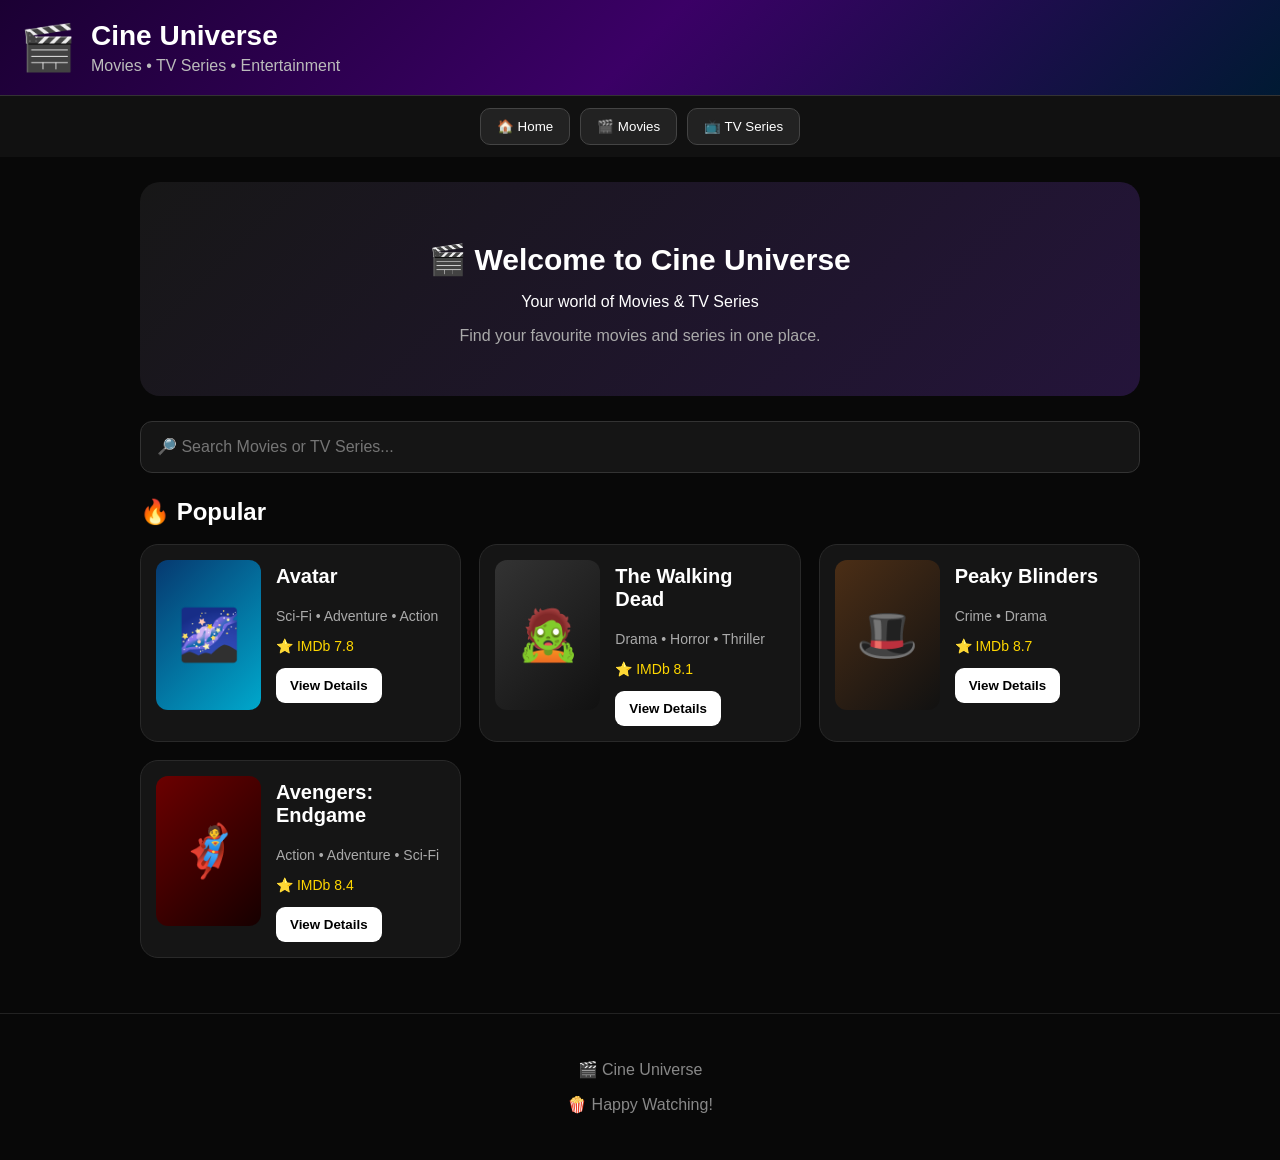
==== index.html @ 863598df "Add files via upload" ====
<!DOCTYPE html>
<html lang="en">
<head>
    <meta charset="UTF-8">
    <meta name="viewport" content="width=device-width, initial-scale=1.0">

    <title>Cine Universe</title>

    <link rel="stylesheet" href="style.css">

    <!-- Telegram Mini App -->
    <script src="https://telegram.org/js/telegram-web-app.js"></script>
</head>

<body>

<header class="header">

    <div class="logo">
        🎬
    </div>

    <div>
        <h1>Cine Universe</h1>
        <p>Movies • TV Series • Entertainment</p>
    </div>

</header>


<nav class="menu">

    <button onclick="showSection('home')">
        🏠 Home
    </button>

    <button onclick="showSection('movies')">
        🎬 Movies
    </button>

    <button onclick="showSection('series')">
        📺 TV Series
    </button>

</nav>


<main>

<section id="home" class="section active">

    <div class="welcome">

        <h2>🎬 Welcome to Cine Universe</h2>

        <p>
            Your world of Movies & TV Series
        </p>

        <p class="small">
            Find your favourite movies and series in one place.
        </p>

    </div>


    <div class="search-box">

        <input
            type="text"
            id="search"
            placeholder="🔎 Search Movies or TV Series..."
        >

    </div>


    <h2 class="section-title">
        🔥 Popular
    </h2>


    <div id="movieContainer" class="movie-container">


        <div class="movie-card"
             data-title="Avatar"
             data-type="movie">

            <div class="poster avatar">
                🌌
            </div>

            <div class="movie-info">

                <h3>Avatar</h3>

                <p>
                    Sci-Fi • Adventure • Action
                </p>

                <p class="rating">
                    ⭐ IMDb 7.8
                </p>

                <button onclick="movieDetails('Avatar')">
                    View Details
                </button>

            </div>

        </div>



        <div class="movie-card"
             data-title="The Walking Dead"
             data-type="series">

            <div class="poster walking">
                🧟
            </div>

            <div class="movie-info">

                <h3>The Walking Dead</h3>

                <p>
                    Drama • Horror • Thriller
                </p>

                <p class="rating">
                    ⭐ IMDb 8.1
                </p>

                <button onclick="movieDetails('The Walking Dead')">
                    View Details
                </button>

            </div>

        </div>



        <div class="movie-card"
             data-title="Peaky Blinders"
             data-type="series">

            <div class="poster peaky">
                🎩
            </div>

            <div class="movie-info">

                <h3>Peaky Blinders</h3>

                <p>
                    Crime • Drama
                </p>

                <p class="rating">
                    ⭐ IMDb 8.7
                </p>

                <button onclick="movieDetails('Peaky Blinders')">
                    View Details
                </button>

            </div>

        </div>



        <div class="movie-card"
             data-title="Avengers Endgame"
             data-type="movie">

            <div class="poster marvel">
                🦸
            </div>

            <div class="movie-info">

                <h3>Avengers: Endgame</h3>

                <p>
                    Action • Adventure • Sci-Fi
                </p>

                <p class="rating">
                    ⭐ IMDb 8.4
                </p>

                <button onclick="movieDetails('Avengers: Endgame')">
                    View Details
                </button>

            </div>

        </div>

    </div>

</section>


<section id="movies" class="section">

    <h2 class="section-title">
        🎬 Movies
    </h2>

    <p>
        Browse our movie collection.
    </p>

</section>


<section id="series" class="section">

    <h2 class="section-title">
        📺 TV Series
    </h2>

    <p>
        Browse our TV Series collection.
    </p>

</section>

</main>


<footer>

    <p>
        🎬 Cine Universe
    </p>

    <p>
        🍿 Happy Watching!
    </p>

</footer>


<script src="script.js"></script>

</body>
</html>
---- style.css ----
* {
    box-sizing: border-box;
}

body {
    margin: 0;

    font-family:
        Arial,
        Helvetica,
        sans-serif;

    background: #080808;

    color: white;
}


/* HEADER */

.header {

    display: flex;

    align-items: center;

    gap: 15px;

    padding: 20px;

    background:
        linear-gradient(
            135deg,
            #1b0033,
            #3b0066,
            #001a33
        );

    border-bottom:
        1px solid #333;
}


.logo {

    font-size: 45px;
}


.header h1 {

    margin: 0;

    font-size: 28px;
}


.header p {

    margin: 5px 0 0;

    color: #bbb;
}


/* MENU */

.menu {

    display: flex;

    justify-content: center;

    gap: 10px;

    padding: 12px;

    background: #111;

    position: sticky;

    top: 0;

    z-index: 10;
}


.menu button {

    background: #222;

    color: white;

    border: 1px solid #444;

    padding: 10px 16px;

    border-radius: 10px;

    cursor: pointer;
}


.menu button:hover {

    background: #444;
}


/* MAIN */

main {

    width: min(
        1000px,
        94%
    );

    margin: auto;
}


.section {

    display: none;

    padding: 25px 0;
}


.section.active {

    display: block;
}


/* WELCOME */

.welcome {

    text-align: center;

    padding: 35px 20px;

    background:
        linear-gradient(
            135deg,
            #171717,
            #24143a
        );

    border-radius: 20px;

    margin-bottom: 25px;
}


.welcome h2 {

    font-size: 30px;

    margin-bottom: 10px;
}


.small {

    color: #aaa;
}


/* SEARCH */

.search-box {

    margin-bottom: 25px;
}


#search {

    width: 100%;

    padding: 16px;

    border-radius: 12px;

    border: 1px solid #333;

    background: #151515;

    color: white;

    font-size: 16px;

    outline: none;
}


#search:focus {

    border-color: #777;
}


/* TITLE */

.section-title {

    margin-top: 25px;

    margin-bottom: 18px;
}


/* MOVIES */

.movie-container {

    display: grid;

    grid-template-columns:
        repeat(
            auto-fit,
            minmax(
                280px,
                1fr
            )
        );

    gap: 18px;
}


.movie-card {

    display: flex;

    gap: 15px;

    background: #151515;

    border:
        1px solid #292929;

    border-radius: 18px;

    padding: 15px;

    transition:
        transform 0.2s;
}


.movie-card:hover {

    transform:
        translateY(-4px);
}


/* POSTERS */

.poster {

    min-width: 105px;

    height: 150px;

    border-radius: 12px;

    display: flex;

    align-items: center;

    justify-content: center;

    font-size: 50px;
}


.avatar {

    background:
        linear-gradient(
            135deg,
            #063970,
            #00a8cc
        );
}


.walking {

    background:
        linear-gradient(
            135deg,
            #333,
            #111
        );
}


.peaky {

    background:
        linear-gradient(
            135deg,
            #4b2e16,
            #111
        );
}


.marvel {

    background:
        linear-gradient(
            135deg,
            #6b0000,
            #160000
        );
}


/* MOVIE INFO */

.movie-info {

    flex: 1;
}


.movie-info h3 {

    margin-top: 5px;

    font-size: 20px;
}


.movie-info p {

    color: #aaa;

    font-size: 14px;
}


.rating {

    color: #ffd700 !important;
}


.movie-info button {

    padding: 10px 14px;

    border: none;

    border-radius: 9px;

    background: white;

    color: black;

    font-weight: bold;

    cursor: pointer;
}


/* FOOTER */

footer {

    text-align: center;

    padding: 30px;

    color: #888;

    border-top:
        1px solid #222;

    margin-top: 30px;
}


/* MOBILE */

@media (
    max-width: 600px
) {

    .header {

        padding: 15px;
    }


    .header h1 {

        font-size: 22px;
    }


    .logo {

        font-size: 35px;
    }


    .movie-card {

        flex-direction: column;
    }


    .poster {

        width: 100%;

        height: 180px;
    }


    .menu button {

        flex: 1;

        font-size: 13px;

        padding: 10px 5px;
    }

}
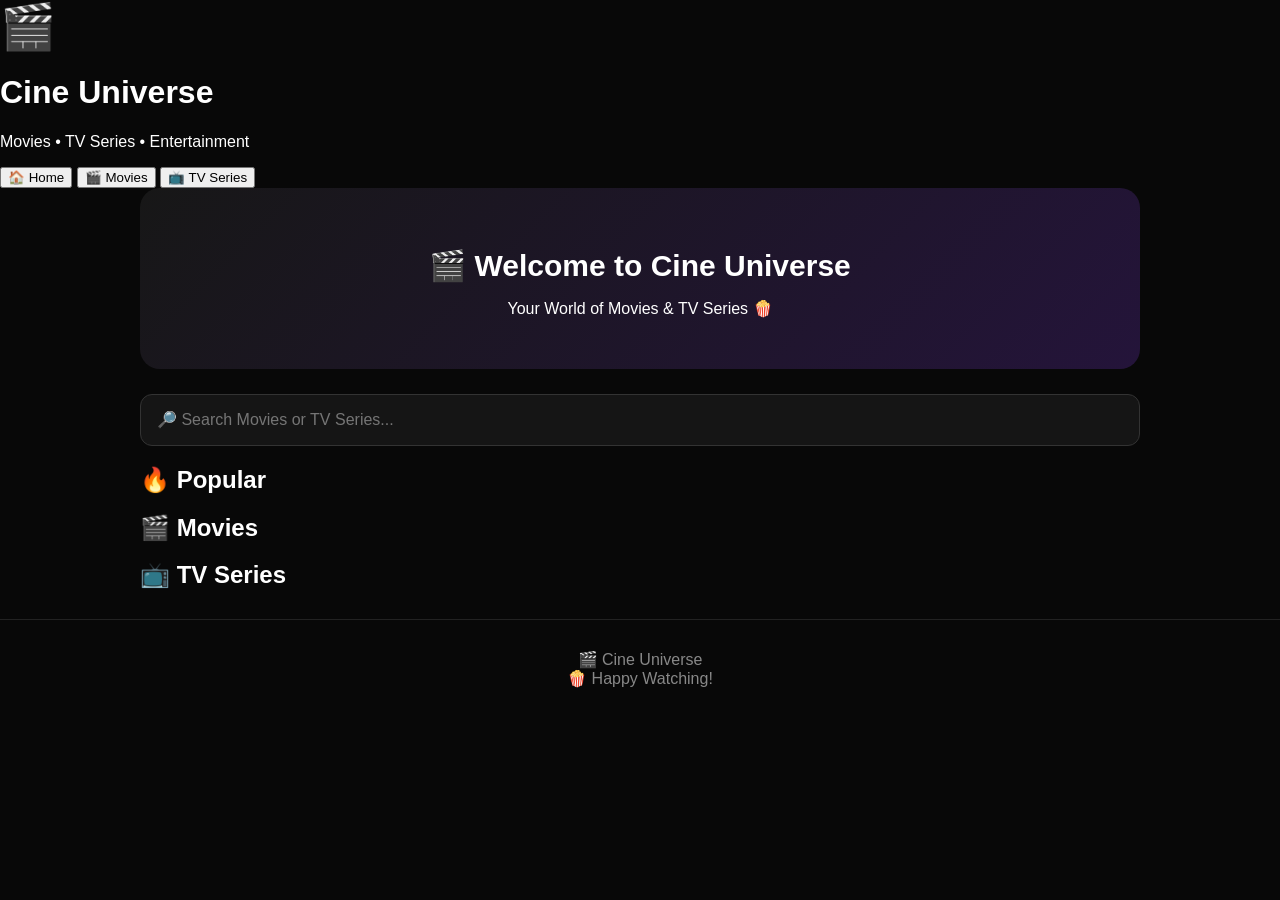
==== commit d8245bb6: "Refactor index.html for better structure and navigation Updated HTML structure and modified navigati" ====
--- a/index.html
+++ b/index.html
@@ -1,253 +1,172 @@
 <!DOCTYPE html>
 <html lang="en">
+
 <head>
+
     <meta charset="UTF-8">
-    <meta name="viewport" content="width=device-width, initial-scale=1.0">
+
+    <meta name="viewport"
+          content="width=device-width, initial-scale=1.0">
 
     <title>Cine Universe</title>
 
-    <link rel="stylesheet" href="style.css">
+    <link rel="stylesheet"
+          href="style.css">
 
-    <!-- Telegram Mini App -->
     <script src="https://telegram.org/js/telegram-web-app.js"></script>
+
 </head>
+
 
 <body>
 
-<header class="header">
+
+<header>
 
     <div class="logo">
         🎬
     </div>
 
     <div>
+
         <h1>Cine Universe</h1>
-        <p>Movies • TV Series • Entertainment</p>
+
+        <p>
+            Movies • TV Series • Entertainment
+        </p>
+
     </div>
 
 </header>
 
 
-<nav class="menu">
 
-    <button onclick="showSection('home')">
+<nav>
+
+    <button onclick="showPage('home')">
         🏠 Home
     </button>
 
-    <button onclick="showSection('movies')">
+    <button onclick="showPage('movies')">
         🎬 Movies
     </button>
 
-    <button onclick="showSection('series')">
+    <button onclick="showPage('series')">
         📺 TV Series
     </button>
 
 </nav>
 
 
+
 <main>
 
-<section id="home" class="section active">
+
+<!-- HOME -->
+
+<section id="home"
+         class="page active">
 
     <div class="welcome">
 
-        <h2>🎬 Welcome to Cine Universe</h2>
+        <h2>
+            🎬 Welcome to Cine Universe
+        </h2>
 
         <p>
-            Your world of Movies & TV Series
-        </p>
-
-        <p class="small">
-            Find your favourite movies and series in one place.
+            Your World of Movies & TV Series 🍿
         </p>
 
     </div>
 
 
-    <div class="search-box">
-
-        <input
-            type="text"
-            id="search"
-            placeholder="🔎 Search Movies or TV Series..."
-        >
-
-    </div>
+    <input
+        id="search"
+        type="search"
+        placeholder="🔎 Search Movies or TV Series..."
+    >
 
 
-    <h2 class="section-title">
+    <h2>
         🔥 Popular
     </h2>
 
 
-    <div id="movieContainer" class="movie-container">
-
-
-        <div class="movie-card"
-             data-title="Avatar"
-             data-type="movie">
-
-            <div class="poster avatar">
-                🌌
-            </div>
-
-            <div class="movie-info">
-
-                <h3>Avatar</h3>
-
-                <p>
-                    Sci-Fi • Adventure • Action
-                </p>
-
-                <p class="rating">
-                    ⭐ IMDb 7.8
-                </p>
-
-                <button onclick="movieDetails('Avatar')">
-                    View Details
-                </button>
-
-            </div>
-
-        </div>
-
-
-
-        <div class="movie-card"
-             data-title="The Walking Dead"
-             data-type="series">
-
-            <div class="poster walking">
-                🧟
-            </div>
-
-            <div class="movie-info">
-
-                <h3>The Walking Dead</h3>
-
-                <p>
-                    Drama • Horror • Thriller
-                </p>
-
-                <p class="rating">
-                    ⭐ IMDb 8.1
-                </p>
-
-                <button onclick="movieDetails('The Walking Dead')">
-                    View Details
-                </button>
-
-            </div>
-
-        </div>
-
-
-
-        <div class="movie-card"
-             data-title="Peaky Blinders"
-             data-type="series">
-
-            <div class="poster peaky">
-                🎩
-            </div>
-
-            <div class="movie-info">
-
-                <h3>Peaky Blinders</h3>
-
-                <p>
-                    Crime • Drama
-                </p>
-
-                <p class="rating">
-                    ⭐ IMDb 8.7
-                </p>
-
-                <button onclick="movieDetails('Peaky Blinders')">
-                    View Details
-                </button>
-
-            </div>
-
-        </div>
-
-
-
-        <div class="movie-card"
-             data-title="Avengers Endgame"
-             data-type="movie">
-
-            <div class="poster marvel">
-                🦸
-            </div>
-
-            <div class="movie-info">
-
-                <h3>Avengers: Endgame</h3>
-
-                <p>
-                    Action • Adventure • Sci-Fi
-                </p>
-
-                <p class="rating">
-                    ⭐ IMDb 8.4
-                </p>
-
-                <button onclick="movieDetails('Avengers: Endgame')">
-                    View Details
-                </button>
-
-            </div>
-
-        </div>
+    <div id="homeMovies"
+         class="movie-grid">
 
     </div>
 
 </section>
 
 
-<section id="movies" class="section">
 
-    <h2 class="section-title">
+<!-- MOVIES -->
+
+<section id="movies"
+         class="page">
+
+    <h2>
         🎬 Movies
     </h2>
 
-    <p>
-        Browse our movie collection.
-    </p>
+    <div id="moviesList"
+         class="movie-grid">
+
+    </div>
 
 </section>
 
 
-<section id="series" class="section">
 
-    <h2 class="section-title">
+<!-- SERIES -->
+
+<section id="series"
+         class="page">
+
+    <h2>
         📺 TV Series
     </h2>
 
-    <p>
-        Browse our TV Series collection.
-    </p>
+    <div id="seriesList"
+         class="movie-grid">
+
+    </div>
 
 </section>
+
 
 </main>
 
 
+
 <footer>
 
-    <p>
-        🎬 Cine Universe
-    </p>
+    🎬 Cine Universe
 
-    <p>
-        🍿 Happy Watching!
-    </p>
+    <br>
+
+    🍿 Happy Watching!
 
 </footer>
 
 
+<div id="detailsModal" class="modal">
+
+    <div class="modal-content">
+
+        <button class="close-btn"
+                onclick="closeDetails()">
+            ✕
+        </button>
+
+        <div id="detailsContent"></div>
+
+    </div>
+
+</div>
 <script src="script.js"></script>
 
 </body>
-</html>+
+</html>
--- a/style.css
+++ b/style.css
@@ -435,4 +435,257 @@
         padding: 10px 5px;
     }
 
-}+}
+/* =========================
+   MOVIE DETAILS MODAL
+========================= */
+
+.modal {
+
+    display: none;
+
+    position: fixed;
+
+    z-index: 100;
+
+    left: 0;
+    top: 0;
+
+    width: 100%;
+    height: 100%;
+
+    background: rgba(0, 0, 0, 0.85);
+
+    padding: 20px;
+
+    overflow-y: auto;
+}
+
+
+.modal-content {
+
+    position: relative;
+
+    width: min(
+        600px,
+        100%
+    );
+
+    margin: 40px auto;
+
+    padding: 25px;
+
+    background:
+        linear-gradient(
+            145deg,
+            #181818,
+            #251538
+        );
+
+    border:
+        1px solid #444;
+
+    border-radius: 20px;
+
+    box-shadow:
+        0 15px 50px
+        rgba(0, 0, 0, 0.7);
+}
+
+
+/* CLOSE BUTTON */
+
+.close-btn {
+
+    position: absolute;
+
+    top: 12px;
+    right: 12px;
+
+    width: 38px;
+    height: 38px;
+
+    border: none;
+
+    border-radius: 50%;
+
+    background: #333;
+
+    color: white;
+
+    font-size: 18px;
+
+    cursor: pointer;
+}
+
+
+.close-btn:hover {
+
+    background: #555;
+}
+
+
+/* DETAILS POSTER */
+
+.details-poster {
+
+    width: 100%;
+
+    height: 280px;
+
+    display: flex;
+
+    align-items: center;
+
+    justify-content: center;
+
+    border-radius: 16px;
+
+    margin-bottom: 20px;
+
+    font-size: 80px;
+
+    background:
+        linear-gradient(
+            135deg,
+            #173b65,
+            #24114d
+        );
+}
+
+
+/* DETAILS TITLE */
+
+.details-title {
+
+    font-size: 28px;
+
+    margin:
+        5px 0 12px;
+}
+
+
+/* DETAILS TEXT */
+
+.details-info {
+
+    color: #ccc;
+
+    line-height: 1.7;
+
+}
+
+
+/* IMDb */
+
+.details-rating {
+
+    color: #ffd700;
+
+    font-size: 18px;
+
+    font-weight: bold;
+}
+
+
+/* DOWNLOAD BUTTON */
+
+.download-btn {
+
+    display: block;
+
+    width: 100%;
+
+    margin-top: 25px;
+
+    padding: 15px;
+
+    border: none;
+
+    border-radius: 12px;
+
+    background:
+        linear-gradient(
+            135deg,
+            #229ed9,
+            #168ac0
+        );
+
+    color: white;
+
+    font-size: 17px;
+
+    font-weight: bold;
+
+    cursor: pointer;
+
+    text-align: center;
+
+    text-decoration: none;
+}
+
+
+.download-btn:hover {
+
+    opacity: 0.9;
+}
+
+
+/* MOBILE */
+
+@media (
+    max-width: 600px
+) {
+
+    .modal {
+
+        padding: 10px;
+
+    }
+
+
+    .modal-content {
+
+        margin: 20px auto;
+
+        padding: 18px;
+
+    }
+
+
+    .details-poster {
+
+        height: 220px;
+
+        font-size: 65px;
+
+    }
+
+
+    .details-title {
+
+        font-size: 24px;
+
+    }
+
+}.poster img {
+
+    width: 100%;
+
+    height: 100%;
+
+    object-fit: cover;
+
+    border-radius: 12px;
+
+    display: block;
+}.details-poster img {
+
+    width: 100%;
+
+    height: 100%;
+
+    object-fit: contain;
+
+    border-radius: 16px;
+}
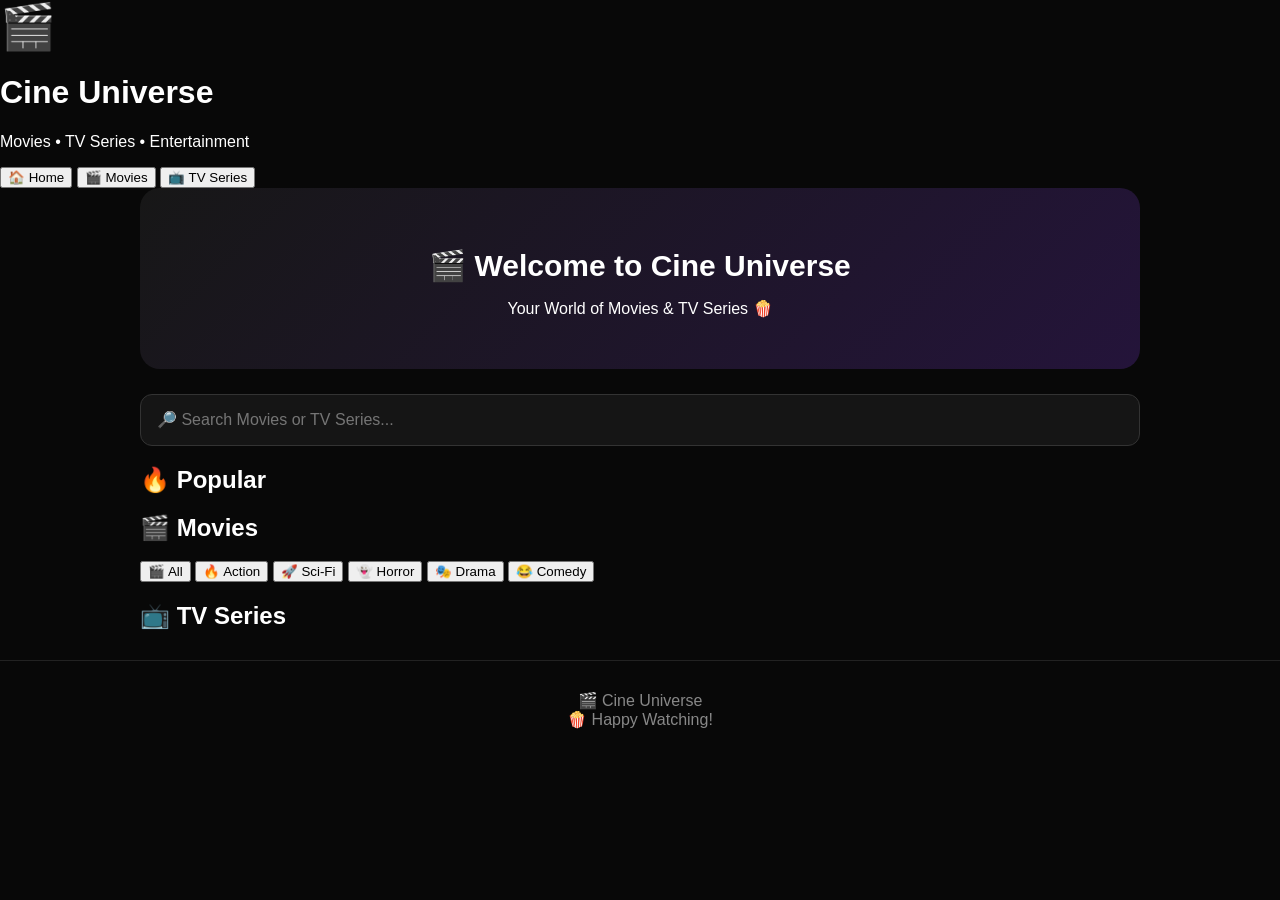
==== commit 486c628b: "Update index.html" ====
--- a/index.html
+++ b/index.html
@@ -109,7 +109,33 @@
     <h2>
         🎬 Movies
     </h2>
+<div class="genre-filters">
 
+    <button onclick="filterMovies('All')">
+        🎬 All
+    </button>
+
+    <button onclick="filterMovies('Action')">
+        🔥 Action
+    </button>
+
+    <button onclick="filterMovies('Sci-Fi')">
+        🚀 Sci-Fi
+    </button>
+
+    <button onclick="filterMovies('Horror')">
+        👻 Horror
+    </button>
+
+    <button onclick="filterMovies('Drama')">
+        🎭 Drama
+    </button>
+
+    <button onclick="filterMovies('Comedy')">
+        😂 Comedy
+    </button>
+
+</div>
     <div id="moviesList"
          class="movie-grid">
 
